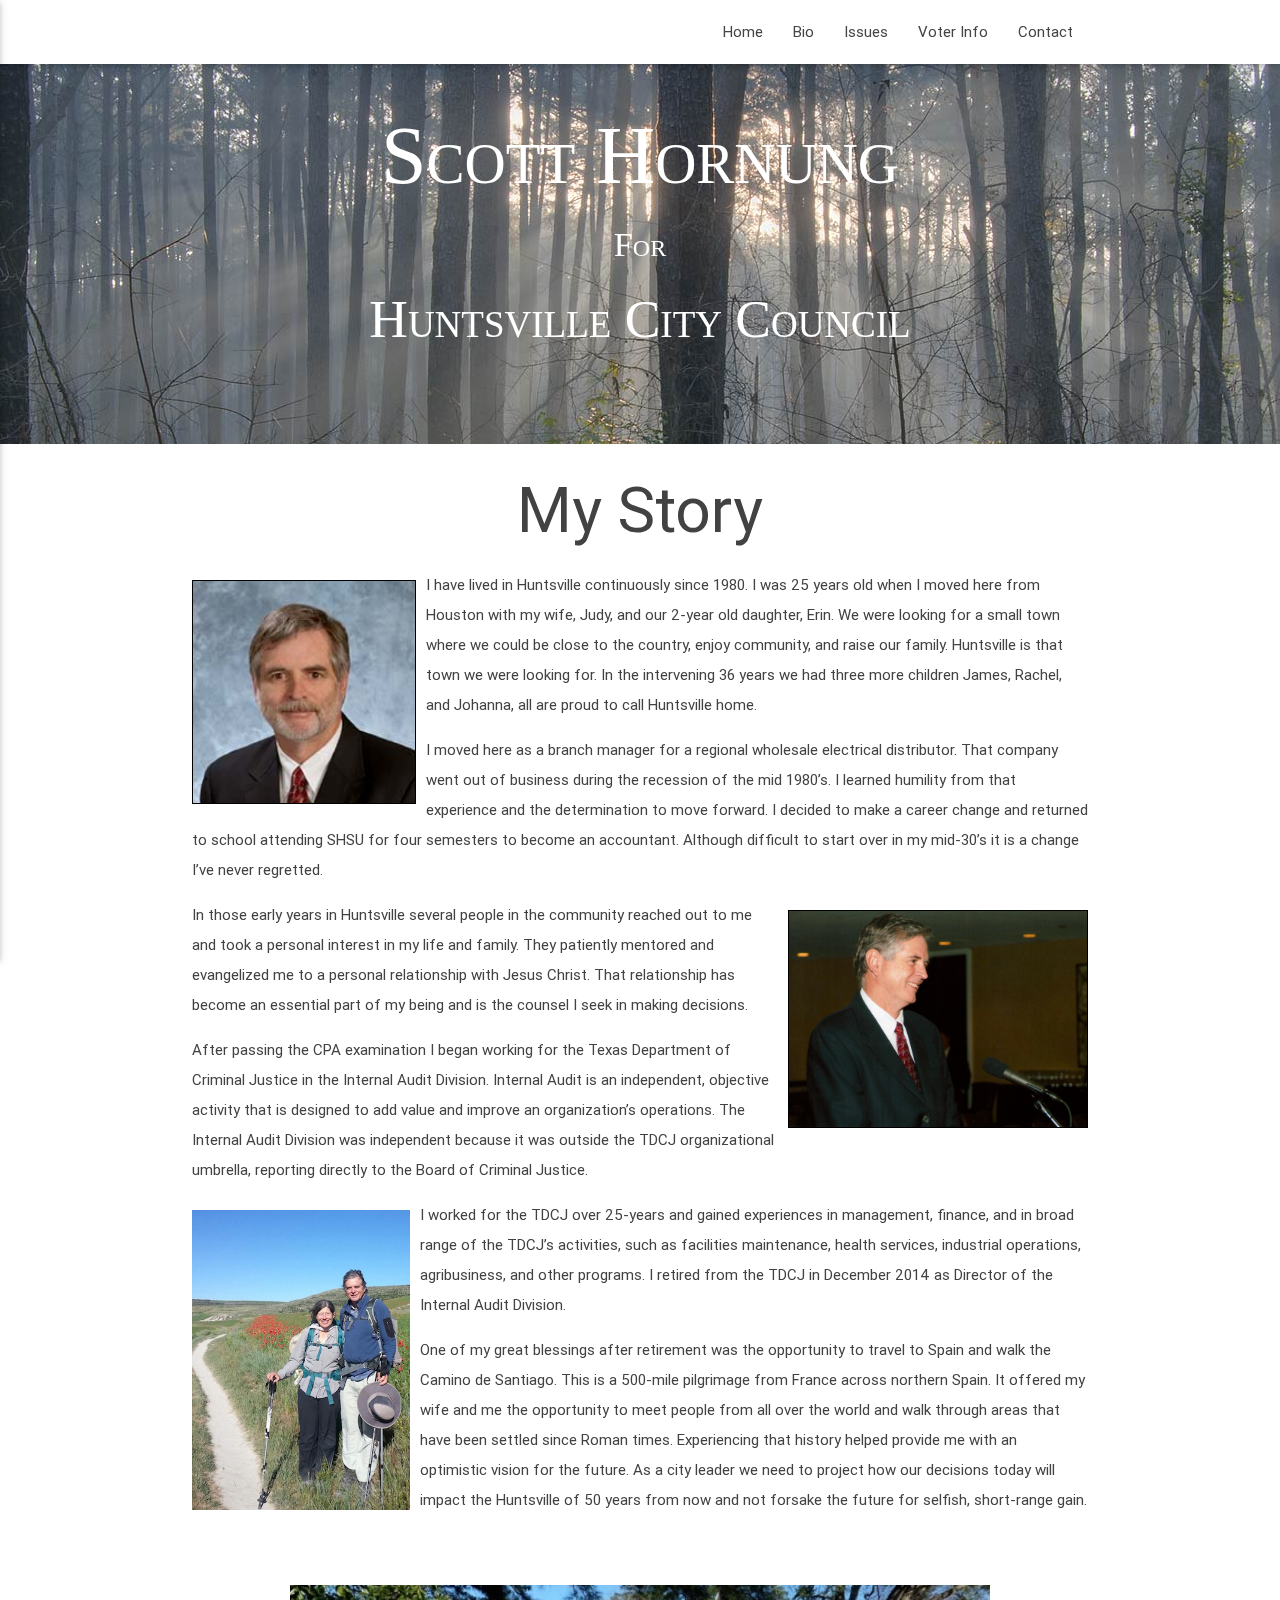
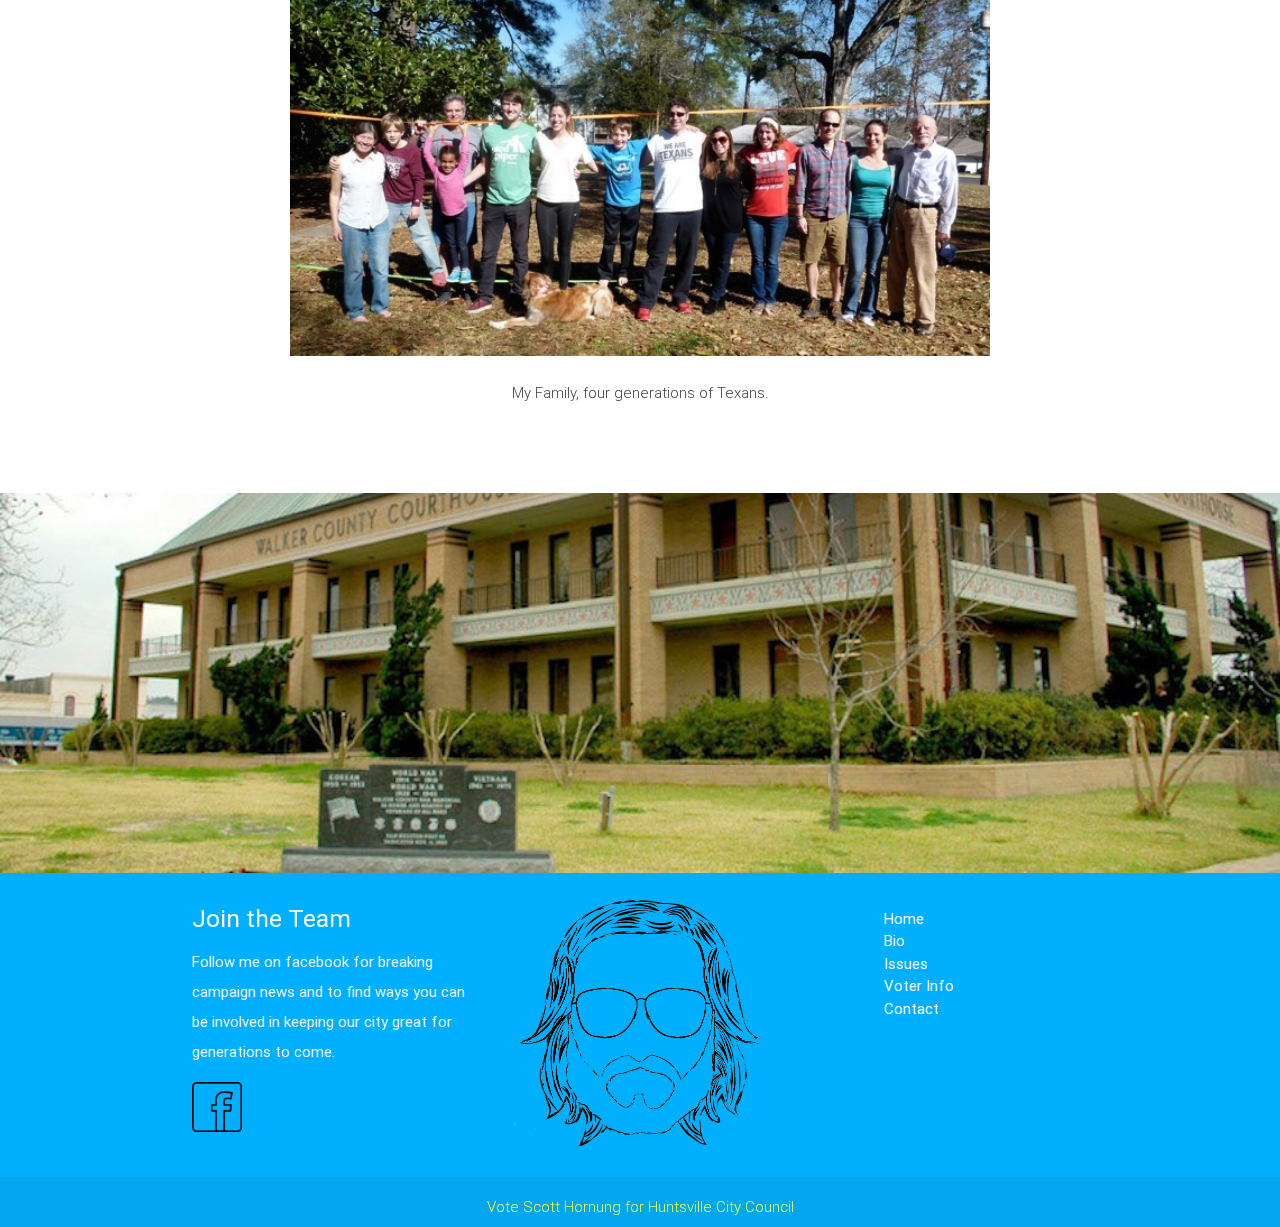
==== bio.html @ 7c2ae8bd "final draft" ====
<!DOCTYPE html>
<html lang="en">
<head>
  <meta http-equiv="Content-Type" content="text/html; charset=UTF-8"/>
  <meta name="viewport" content="width=device-width, initial-scale=1, maximum-scale=1.0, user-scalable=no"/>
  <title>Scott Hornung</title>

  <!-- CSS  -->
  <link href="https://fonts.googleapis.com/icon?family=Material+Icons" rel="stylesheet">
  <link href="css/materialize.css" type="text/css" rel="stylesheet" media="screen,projection"/>
  <link href="css/style.css" type="text/css" rel="stylesheet" media="screen,projection"/>
</head>
<body>

<!-- Navbar -->
  <nav class="white" role="navigation">
    <div class="nav-wrapper container">
      <!-- <a id="logo-container" href="#" class="brand-logo left">Scott Hornung</a> -->
      <ul class="right hide-on-med-and-down">
        <li><a href="index.html">Home</a></li>
        <li><a href="bio.html">Bio</a></li>
        <li><a href="issues.html">Issues</a></li>
        <li><a href="voters.html">Voter Info</a></li>
        <li><a href="contact.html">Contact</a></li>
      </ul>

      <ul id="nav-mobile" class="side-nav">
        <li><a href="index.html">Home</a></li>
        <li><a href="bio.html">Bio</a></li>
        <li><a href="issues.html">Issues</a></li>
        <li><a href="endorsements.html">Voter Info</a></li>
        <li><a href="contact.html">Contact</a></li>
      </ul>
      <a href="#" data-activates="nav-mobile" class="button-collapse"><i class="material-icons">menu</i></a>
    </div>
  </nav>
<!-- Navbar End -->

<div id="index-banner" class="parallax-container">
    <div class="section no-pad-bot">
      <div class="container">
        <br><br>
        <div class="row center hide-on-med-and-down">
          <h1 class="header center white-text intro" id="introName">Scott Hornung</h1>
          <h4 class="header white-text intro">For</h4>
          <h2 class="header center white-text intro">Huntsville City Council</h2>
        </div>
        <br><br>
      </div>
    </div>
    <div class="parallax">
      <img src="images/nationalForest.jpg">
    </div>
  </div>

  <div class="container grey-text text-darken-3">
    <h1 class="center">My Story</h1>
    <div id="bioContent">
      <img src="images/scottHeadshot.jpg" alt="Headshot of Scott Hornung" id="headshot" class="photo left">
      
      <p>I have lived in Huntsville continuously since 1980.  I was 25 years old when I moved here from Houston with my wife, Judy, and our 2-year old daughter, Erin.  We were looking for a small town where we could be close to the country, enjoy community, and raise our family.  Huntsville is that town we were looking for.  In the intervening 36 years we had three more children James, Rachel, and Johanna, all are proud to call Huntsville home.</p>

      <p>I moved here as a branch manager for a regional wholesale electrical distributor.  That company went out of business during the recession of the mid 1980’s.  I learned humility from that experience and the determination to move forward.   I decided to make a career change and returned to school attending SHSU for four semesters to become an accountant.  Although difficult to start over in my mid-30’s it is a change I’ve never regretted.</p>

      <img src="images/scottTalks.jpg" alt="Scott Hornung speaking at TDCJ board meeting" class="photo right" id="scottAtTdcj">

      <p>In those early years in Huntsville several people in the community reached out to me and took a personal interest in my life and family.  They patiently mentored and evangelized me to a personal relationship with Jesus Christ.  That relationship has become an essential part of my being and is the counsel I seek in making decisions.</p>

       

      <p>After passing the CPA examination I began working for the Texas Department of Criminal Justice in the Internal Audit Division.  Internal Audit is an independent, objective activity that is designed to add value and improve an organization’s operations.  The Internal Audit Division was independent because it was outside the TDCJ organizational umbrella, reporting directly to the Board of Criminal Justice.</p>

      <img class="left" src="images/scottInSpain.jpg" alt="Walking the Camino" id="caminoPhoto">

      <p>I worked for the TDCJ over 25-years and gained experiences in management, finance, and in broad range of the TDCJ’s activities, such as facilities maintenance, health services, industrial operations, agribusiness, and other programs.  I retired from the TDCJ in December 2014 as Director of the Internal Audit Division.</p>

      <p>One of my great blessings after retirement was the opportunity to travel to Spain and walk the Camino de Santiago.  This is a 500-mile pilgrimage from France across northern Spain.  It offered my wife and me the opportunity to meet people from all over the world and walk through areas that have been settled since Roman times.  Experiencing that history helped provide me with an optimistic vision for the future.  As a city leader we need to project how our decisions today will impact the Huntsville of 50 years from now and not forsake the future for selfish, short-range gain.</p> 

    </div>
  </div>

  <div class="row groupPhotoContainer">
    <div class="col s12 center">
      <img src="images/theGroup.jpeg" alt="Four Generations of Texas Family" class="img-responsive center" id="groupPhoto">
      <p class="center grey-text text-darken-3 light" id="caption">My Family, four generations of Texans.</p>
    </div>
  </div>

  <div id="index-banner" class="parallax-container">
    <div class="parallax"><img src="images/courthouse.jpg"></div>
  </div>

<!-- Footer -->
  <footer class="page-footer light-blue accent-3">
    <div class="container">
      <div class="row">
        <div class="col l4 s12">
          <h5 class="white-text">Join the Team</h5>
          <p class="grey-text text-lighten-4">Follow me on facebook for breaking campaign news and to find ways you can be involved in keeping our city great for generations to come.</p>
          <img src="images/facebook.png" alt="facebook link" id="fbLink">


        </div>
        <div class="col l4 s12">
          <div>
            <img src="images/scottLogoBlue.jpg" class="img-responsive" alt="Vote for Scott!" width="100%">
          </div>
        </div>
        <div class="col l4 s12">
          <ul id="footerLinks">
            <li><a class="footerLinks" href="index.html">Home</a></li>
            <li><a class="footerLinks" href="bio.html">Bio</a></li>
            <li><a class="footerLinks" href="issues.html">Issues</a></li>
            <li><a class="footerLinks" href="voters.html">Voter Info</a></li>
            <li><a class="footerLinks" href="contact.html">Contact</a></li>
          </ul>
        </div>
      </div>
    </div>
    <div class="footer-copyright">
      <div class="container">
        <p class="lime-text text-accent-2 bold center v-align-center">Vote Scott Hornung for Huntsville City Council</p>
      </div>
    </div>
  </footer>


  <!--  Scripts-->
  <script src="https://code.jquery.com/jquery-2.1.1.min.js"></script>
  <script src="js/materialize.js"></script>
  <script src="js/init.js"></script>
  <script src="js/main.js"></script>

  </body>
</html>
---- css/style.css ----
/*+++++++++++
HOME PAGE
+++++++++++ */

.intro{
  font-family: Baskerville, georgia, serif;
  font-variant: small-caps;
}

#introName{
  font-size: 82px;
}

/*+++++++++++
BIO
+++++++++++ */

#scottAtTdcj{
  width: 50%;
  max-width: 300px;
  margin-left: 10px;
  margin-top: 10px;
  margin-bottom: 10px;
}

#groupPhoto{
  width: 90%;
  max-width: 700px;
}

.groupPhotoContainer{
  margin-top: 70px;
  margin-bottom: 70px;
}

#headshot{
  width: 50%;
  max-width: 300px;
}

/*+++++++++++
ISSUES
+++++++++++ */

.issueTitle{
  font-size: 30px;
}

.issuesHeading{
  color: black;
}

#logoHolder{
  max-height: 350px;
}

#scottOnIssues{
  width: 100%;
  margin-top: 10px;
}

#firstRowIssues{
  margin-top: 70px;
  margin-bottom: 50px;

}

#secondRowIssues{
  margin-bottom: 70px;

}

/*+++++++++++
IMAGES
+++++++++++ */

.photo{
  border: 1px solid black;
}

#spainPhoto{
  width: 30%;
}

#headshot{
  width: 25%;
  margin-right: 10px;
  margin-bottom: 10px;
  margin-top: 10px;
}

#caminoPhoto{
  height: 300px;
  margin-right: 10px;
  margin-bottom: 10px;
  margin-top: 10px;
}

#scottInHuntsville{
  width: 30%;
  margin-left: 10px;
  margin-bottom: 10px;
  margin-top: 10px;
}

#logo{
  max-width: 100%;
  max-height: 300px;
  margin-left: auto;
  margin-right: auto;
  margin-top: 50px;
}

/*+++++++++++
CONTACT
+++++++++++ */

#scottAndJudy{
  max-height: 350px;
}

#contactContent{
  margin-top: 70px;
}

#email{
  padding-top: 15px;
  padding-bottom: 15px;
  border-radius: 5px;
  margin-top: 75px;
  margin-bottom: 75px;
}

@media only screen and (max-width : 824px){
  #email{
    font-size: 20px;
  }
}

/*+++++++++++
VOTER INFO
+++++++++++ */
#voterGuide{
  margin-bottom: 70px;
  margin-top: 70px;
}

#register{
  color: black;
}

#register:hover{
  color: blue;
}

/*+++++++++++
FOOTER
+++++++++++ */

#footerLinks{
  padding-left: 80px;
}

#fbLink{
  height: 50px;
}

  .footerLinks{
  color: white;
}

.footerLinks:hover{
  color: yellow;
}

/*+++++++++++
PARALAX DEFAULTS
+++++++++++ */

nav ul a,
nav .brand-logo {
  color: #444;
}

p {
  line-height: 2rem;
}

.button-collapse {
  color: #26a69a;
}

.parallax-container {
  min-height: 380px;
  line-height: 0;
  height: auto;
  color: rgba(255,255,255,.9);
}
  .parallax-container .section {
    width: 100%;
  }

@media only screen and (max-width : 992px) {
  .parallax-container .section {
    position: absolute;
    top: 40%;
  }
  #index-banner .section {
    top: 10%;
  }
}

@media only screen and (max-width : 600px) {
  #index-banner .section {
    top: 0;
  }
}

.icon-block {
  padding: 0 15px;
}
.icon-block .material-icons {
  font-size: inherit;
}

footer.page-footer {
  margin: 0;
}
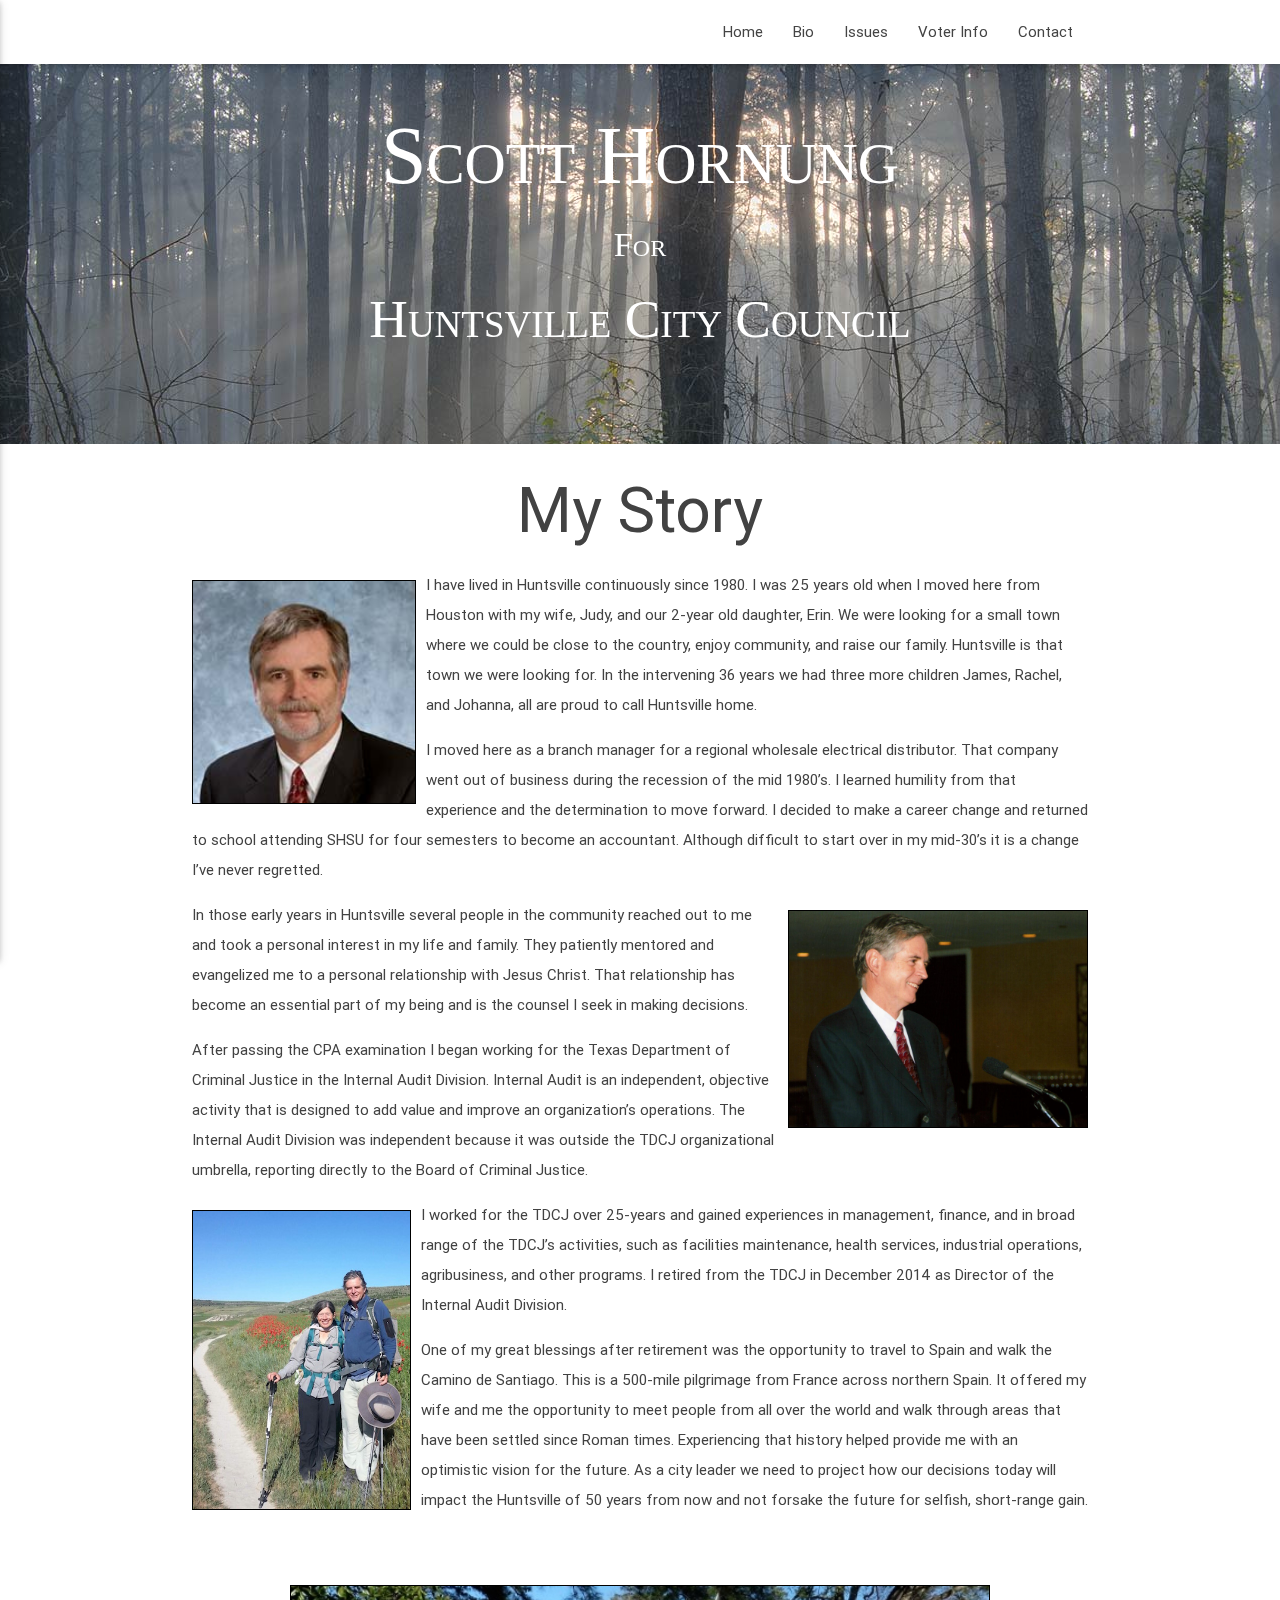
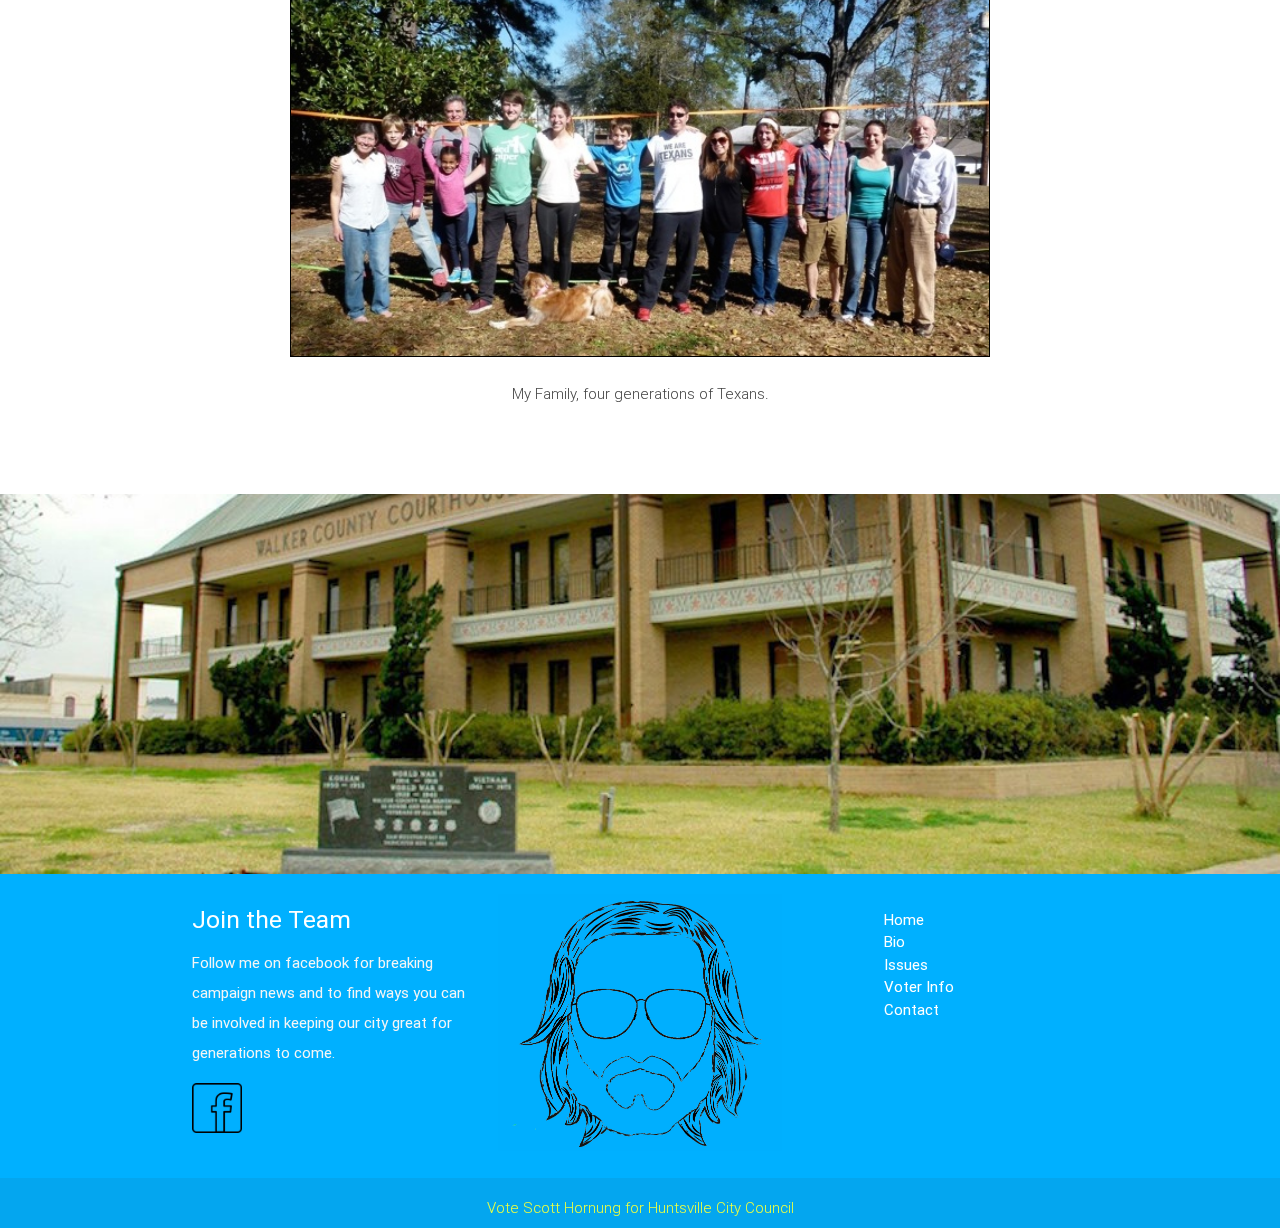
==== commit 2391dbb3: "optimizations for mobile view" ====
--- a/bio.html
+++ b/bio.html
@@ -28,7 +28,7 @@
         <li><a href="index.html">Home</a></li>
         <li><a href="bio.html">Bio</a></li>
         <li><a href="issues.html">Issues</a></li>
-        <li><a href="endorsements.html">Voter Info</a></li>
+        <li><a href="voters.html">Voter Info</a></li>
         <li><a href="contact.html">Contact</a></li>
       </ul>
       <a href="#" data-activates="nav-mobile" class="button-collapse"><i class="material-icons">menu</i></a>
@@ -49,7 +49,7 @@
       </div>
     </div>
     <div class="parallax">
-      <img src="images/nationalForest.jpg">
+      <img src="images/nationalForest.jpg" alt="Sun shining through pine trees in the Sam Houston National Forest" class="bannerImage">
     </div>
   </div>
 
@@ -70,7 +70,7 @@
 
       <p>After passing the CPA examination I began working for the Texas Department of Criminal Justice in the Internal Audit Division.  Internal Audit is an independent, objective activity that is designed to add value and improve an organization’s operations.  The Internal Audit Division was independent because it was outside the TDCJ organizational umbrella, reporting directly to the Board of Criminal Justice.</p>
 
-      <img class="left" src="images/scottInSpain.jpg" alt="Walking the Camino" id="caminoPhoto">
+      <img class="photo left" src="images/scottInSpain.jpg" alt="Walking the Camino" id="caminoPhoto">
 
       <p>I worked for the TDCJ over 25-years and gained experiences in management, finance, and in broad range of the TDCJ’s activities, such as facilities maintenance, health services, industrial operations, agribusiness, and other programs.  I retired from the TDCJ in December 2014 as Director of the Internal Audit Division.</p>
 
@@ -81,13 +81,13 @@
 
   <div class="row groupPhotoContainer">
     <div class="col s12 center">
-      <img src="images/theGroup.jpeg" alt="Four Generations of Texas Family" class="img-responsive center" id="groupPhoto">
+      <img src="images/theGroup.jpeg" alt="Four Generations of Texas Family" class="photo center" id="groupPhoto">
       <p class="center grey-text text-darken-3 light" id="caption">My Family, four generations of Texans.</p>
     </div>
   </div>
 
   <div id="index-banner" class="parallax-container">
-    <div class="parallax"><img src="images/courthouse.jpg"></div>
+    <div class="parallax"><img src="images/courthouse.jpg" alt="Walker County Courthouse" class="bannerImage"></div>
   </div>
 
 <!-- Footer -->
--- a/css/style.css
+++ b/css/style.css
@@ -48,6 +48,10 @@
 
 .issuesHeading{
   color: black;
+}
+
+.issueText{
+  padding: 5px;
 }
 
 #logoHolder{
@@ -111,6 +115,12 @@
   margin-top: 50px;
 }
 
+@media only screen and (max-width : 415px){
+  .bannerImage{
+    width: 125%;
+  }
+}
+
 /*+++++++++++
 CONTACT
 +++++++++++ */
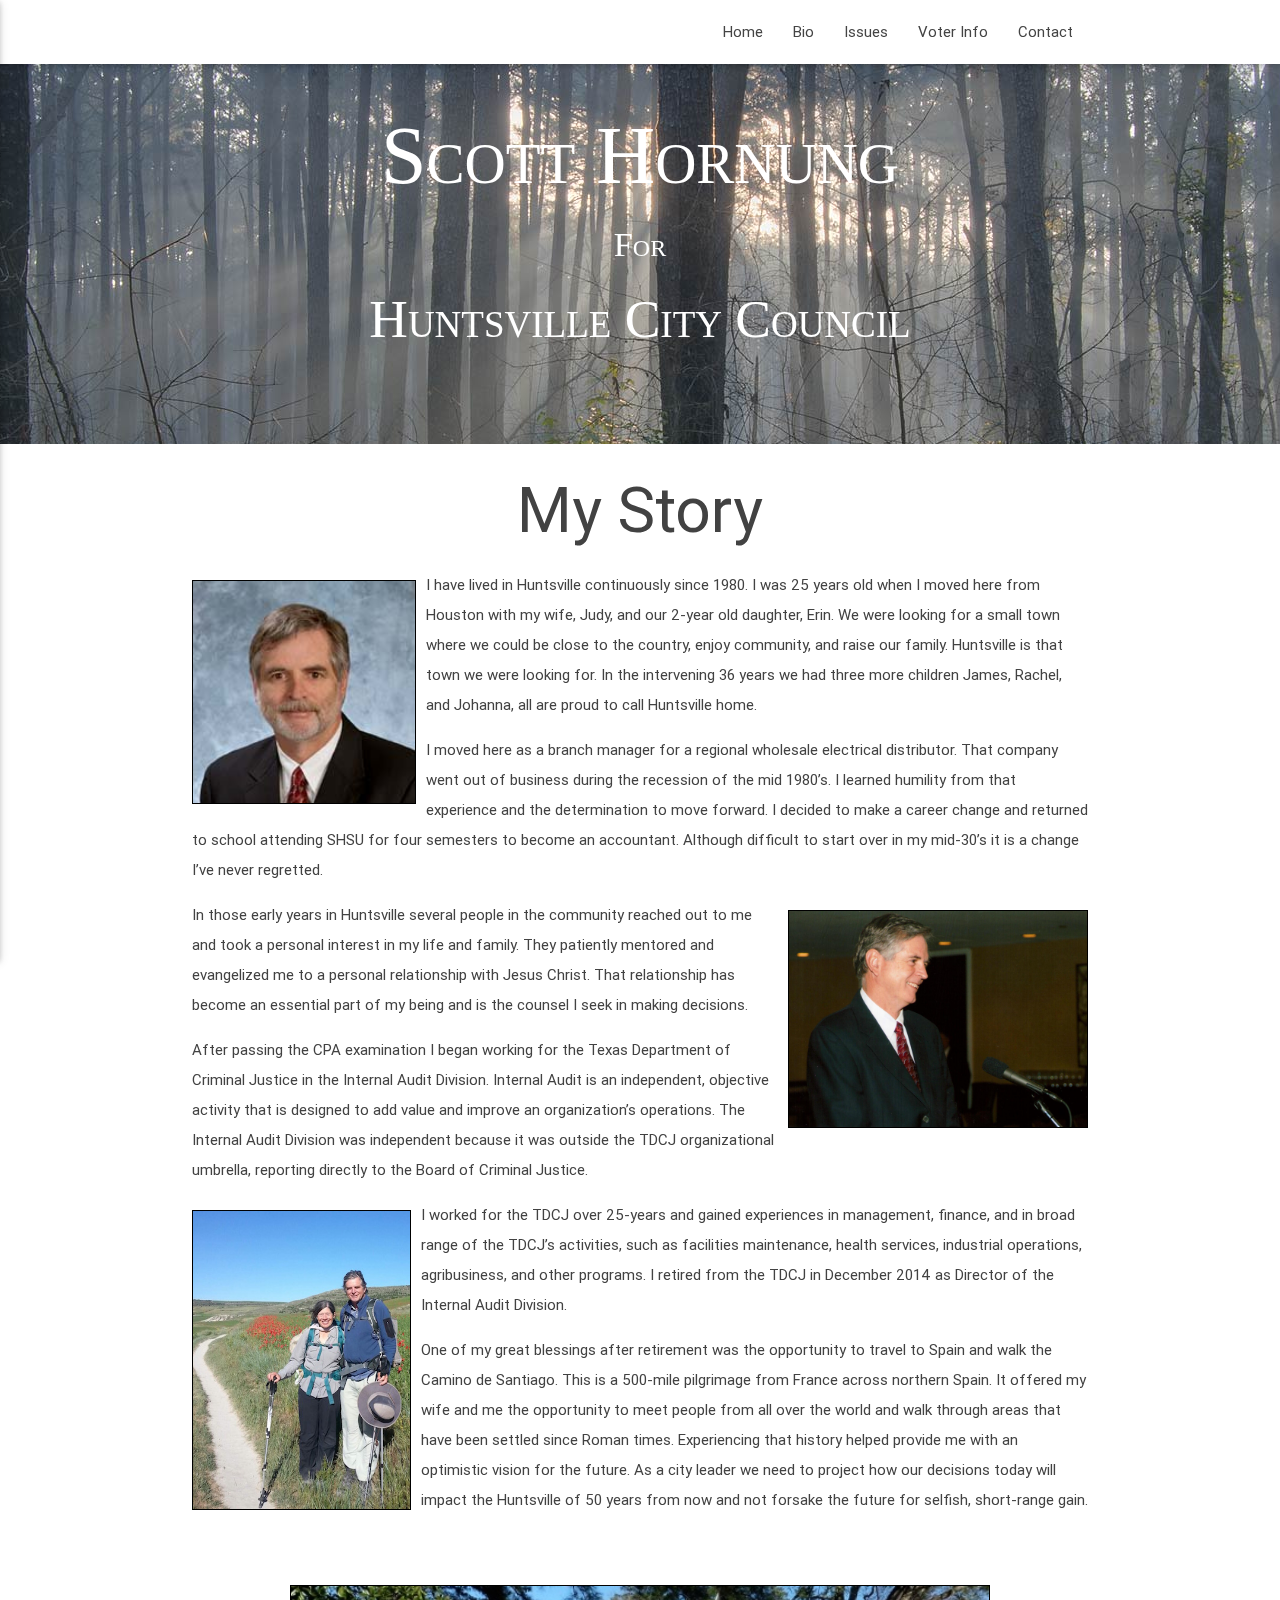
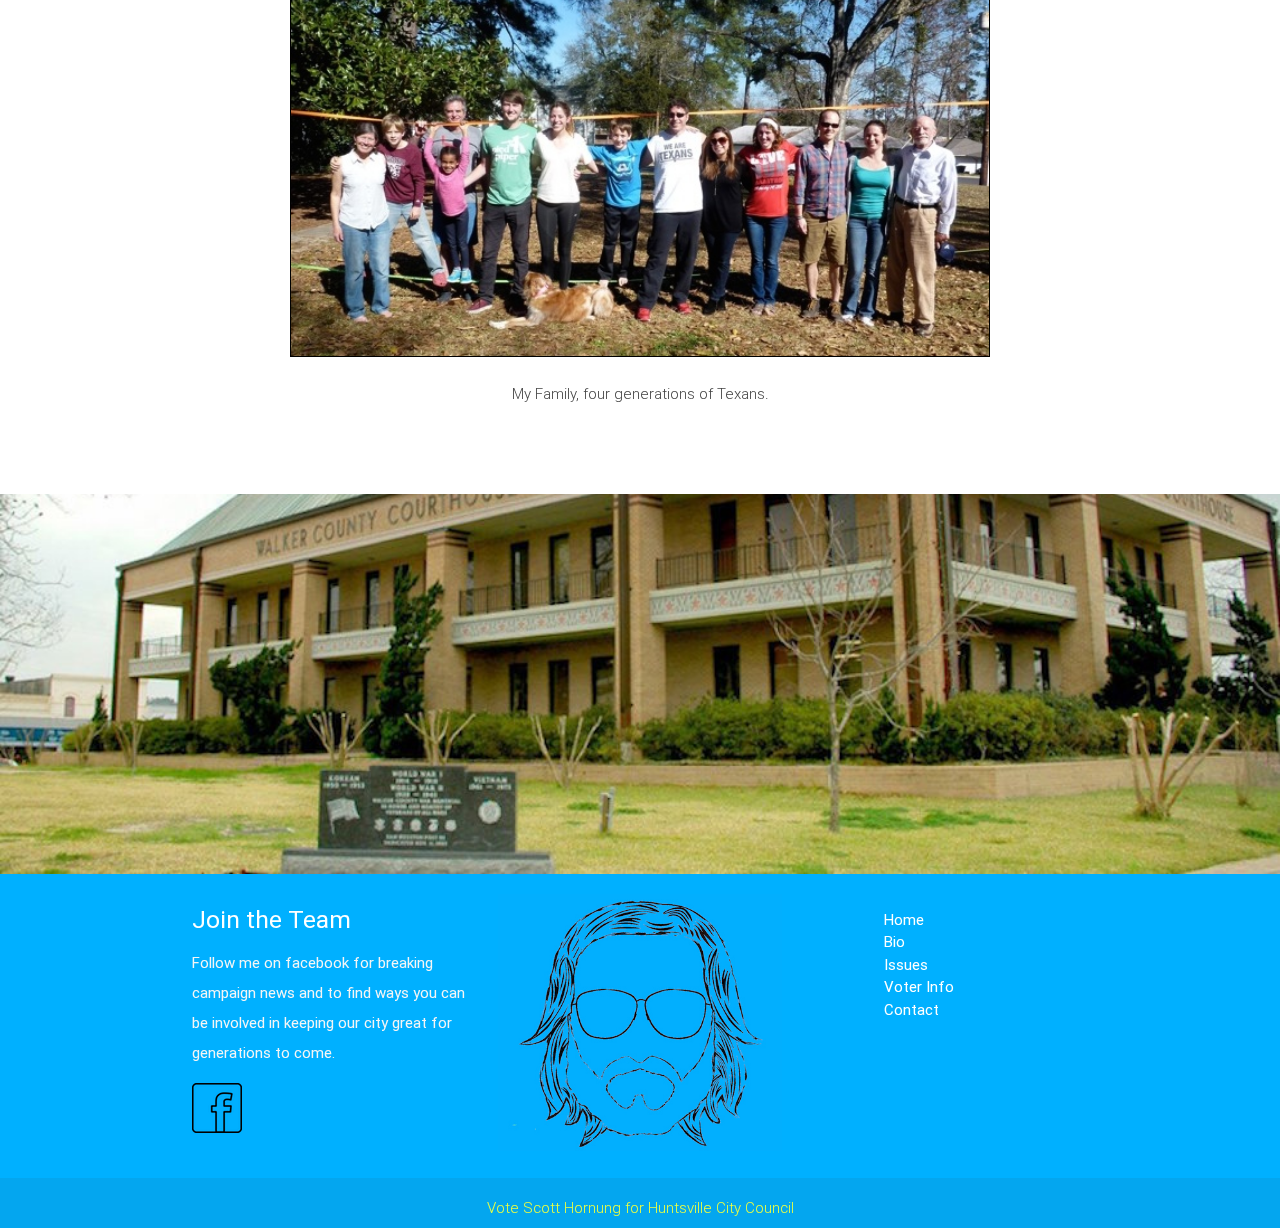
==== commit c8a77f17: "added meta description" ====
--- a/bio.html
+++ b/bio.html
@@ -3,6 +3,7 @@
 <head>
   <meta http-equiv="Content-Type" content="text/html; charset=UTF-8"/>
   <meta name="viewport" content="width=device-width, initial-scale=1, maximum-scale=1.0, user-scalable=no"/>
+  <meta name="description" content="Official Campaign page for Scott Hornung, Huntsville City Council 2016.">
   <title>Scott Hornung</title>
 
   <!-- CSS  -->
@@ -15,21 +16,20 @@
 <!-- Navbar -->
   <nav class="white" role="navigation">
     <div class="nav-wrapper container">
-      <!-- <a id="logo-container" href="#" class="brand-logo left">Scott Hornung</a> -->
       <ul class="right hide-on-med-and-down">
-        <li><a href="index.html">Home</a></li>
-        <li><a href="bio.html">Bio</a></li>
-        <li><a href="issues.html">Issues</a></li>
-        <li><a href="voters.html">Voter Info</a></li>
-        <li><a href="contact.html">Contact</a></li>
+        <li><a href="/index">Home</a></li>
+        <li><a href="/bio">Bio</a></li>
+        <li><a href="/issues">Issues</a></li>
+        <li><a href="/voters">Voter Info</a></li>
+        <li><a href="/contact">Contact</a></li>
       </ul>
 
       <ul id="nav-mobile" class="side-nav">
-        <li><a href="index.html">Home</a></li>
-        <li><a href="bio.html">Bio</a></li>
-        <li><a href="issues.html">Issues</a></li>
-        <li><a href="voters.html">Voter Info</a></li>
-        <li><a href="contact.html">Contact</a></li>
+        <li><a href="/index">Home</a></li>
+        <li><a href="/bio">Bio</a></li>
+        <li><a href="/issues">Issues</a></li>
+        <li><a href="/voters">Voter Info</a></li>
+        <li><a href="/contact">Contact</a></li>
       </ul>
       <a href="#" data-activates="nav-mobile" class="button-collapse"><i class="material-icons">menu</i></a>
     </div>
@@ -97,8 +97,7 @@
         <div class="col l4 s12">
           <h5 class="white-text">Join the Team</h5>
           <p class="grey-text text-lighten-4">Follow me on facebook for breaking campaign news and to find ways you can be involved in keeping our city great for generations to come.</p>
-          <img src="images/facebook.png" alt="facebook link" id="fbLink">
-
+          <img src="images/facebook.png" alt="facebook link" id="fbLink" class="hoverable">
 
         </div>
         <div class="col l4 s12">
@@ -108,11 +107,11 @@
         </div>
         <div class="col l4 s12">
           <ul id="footerLinks">
-            <li><a class="footerLinks" href="index.html">Home</a></li>
-            <li><a class="footerLinks" href="bio.html">Bio</a></li>
-            <li><a class="footerLinks" href="issues.html">Issues</a></li>
-            <li><a class="footerLinks" href="voters.html">Voter Info</a></li>
-            <li><a class="footerLinks" href="contact.html">Contact</a></li>
+            <li><a class="footerLinks" href="/index">Home</a></li>
+            <li><a class="footerLinks" href="/bio">Bio</a></li>
+            <li><a class="footerLinks" href="/issues">Issues</a></li>
+            <li><a class="footerLinks" href="/voters">Voter Info</a></li>
+            <li><a class="footerLinks" href="/contact">Contact</a></li>
           </ul>
         </div>
       </div>
@@ -131,5 +130,16 @@
   <script src="js/init.js"></script>
   <script src="js/main.js"></script>
 
+  <!-- Google Analytics -->
+  <script>
+    (function(i,s,o,g,r,a,m){i['GoogleAnalyticsObject']=r;i[r]=i[r]||function(){
+    (i[r].q=i[r].q||[]).push(arguments)},i[r].l=1*new Date();a=s.createElement(o),
+    m=s.getElementsByTagName(o)[0];a.async=1;a.src=g;m.parentNode.insertBefore(a,m)
+    })(window,document,'script','https://www.google-analytics.com/analytics.js','ga');
+
+    ga('create', 'UA-84012213-1', 'auto');
+    ga('send', 'pageview');
+  </script>
+
   </body>
 </html>
--- a/css/style.css
+++ b/css/style.css
@@ -46,6 +46,11 @@
   font-size: 30px;
 }
 
+#issueHeading{
+  margin-top: 70px;
+  margin-bottom: 70px;
+}
+
 .issuesHeading{
   color: black;
 }
@@ -60,13 +65,11 @@
 
 #scottOnIssues{
   width: 100%;
-  margin-top: 10px;
+  margin-top: 20px;
 }
 
 #firstRowIssues{
-  margin-top: 70px;
   margin-bottom: 50px;
-
 }
 
 #secondRowIssues{
@@ -119,6 +122,10 @@
   .bannerImage{
     width: 125%;
   }
+
+  #longhorns{
+    
+  }
 }
 
 /*+++++++++++
@@ -155,12 +162,13 @@
   margin-top: 70px;
 }
 
-#register{
-  color: black;
-}
-
-#register:hover{
-  color: blue;
+.btn{
+  margin-top: 20px;
+  background-color: #e65100;
+}
+
+.btn:hover{
+  background-color: #e65100;
 }
 
 /*+++++++++++
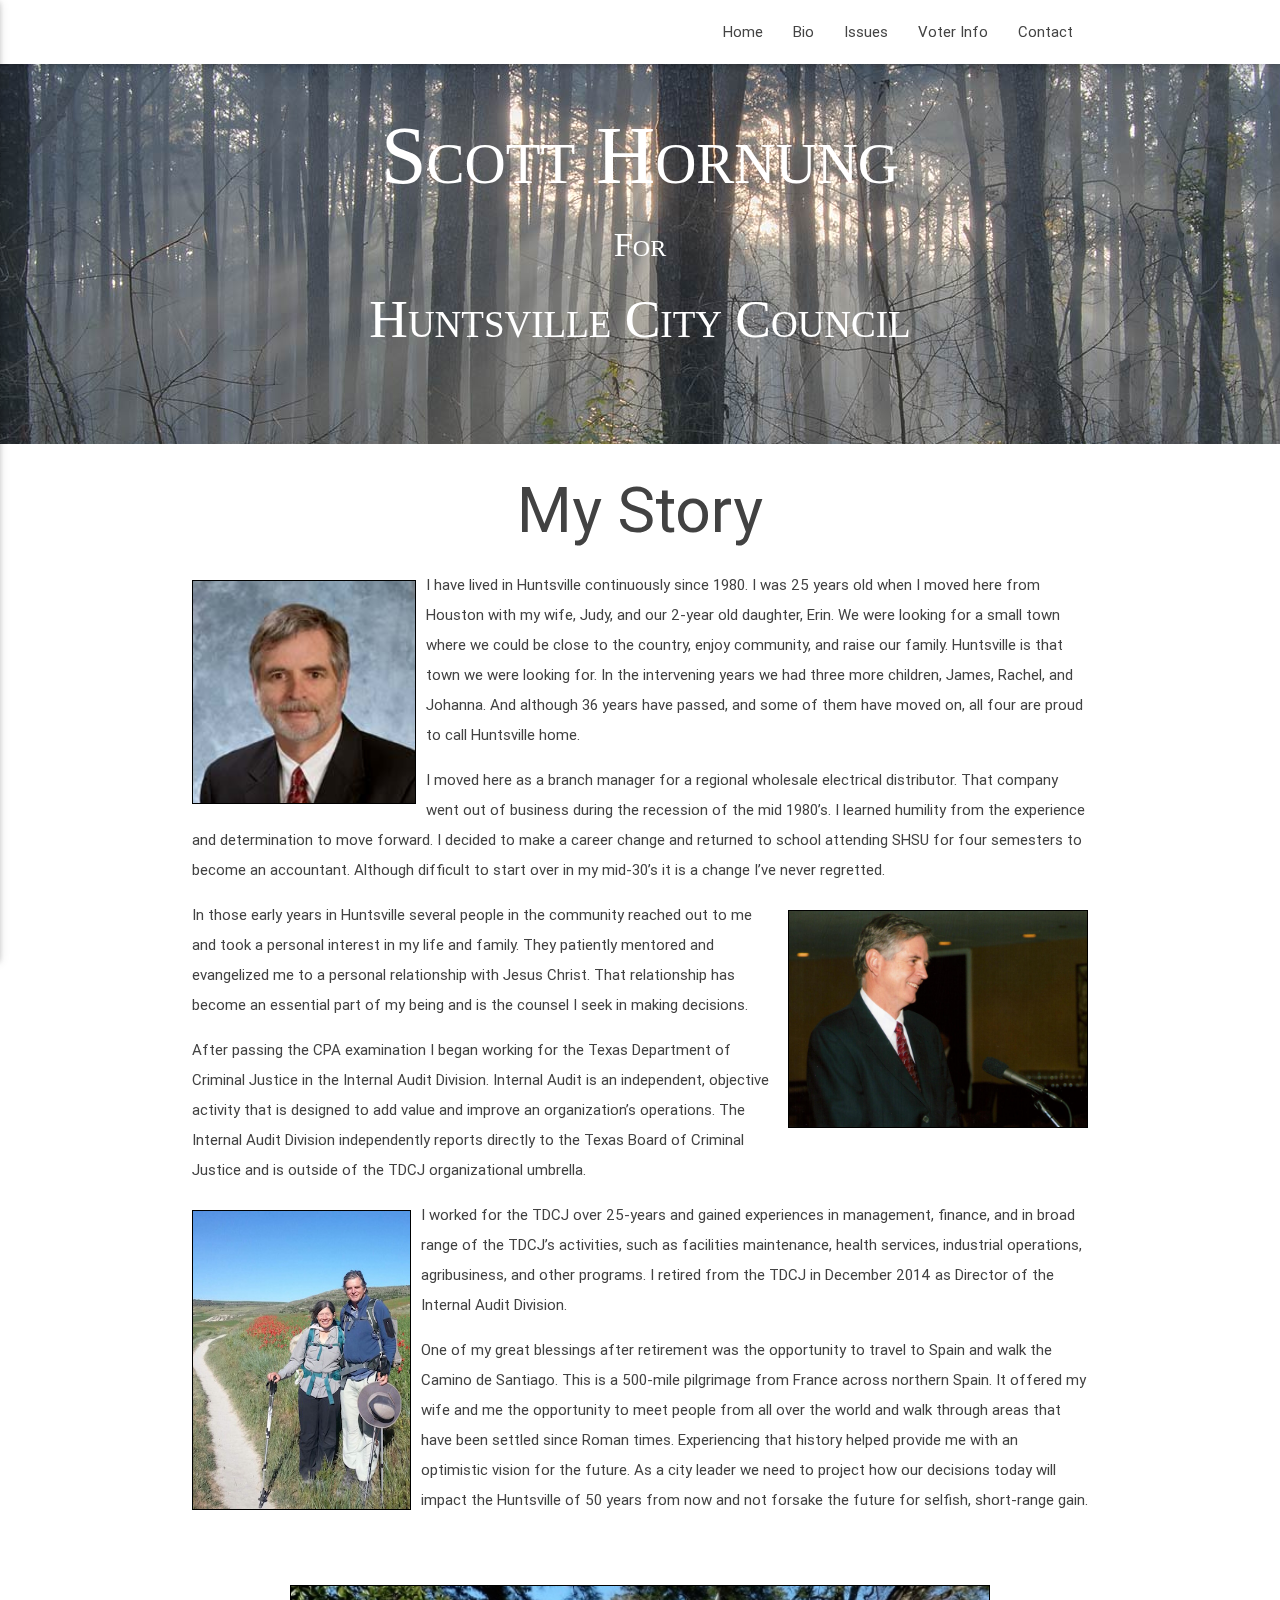
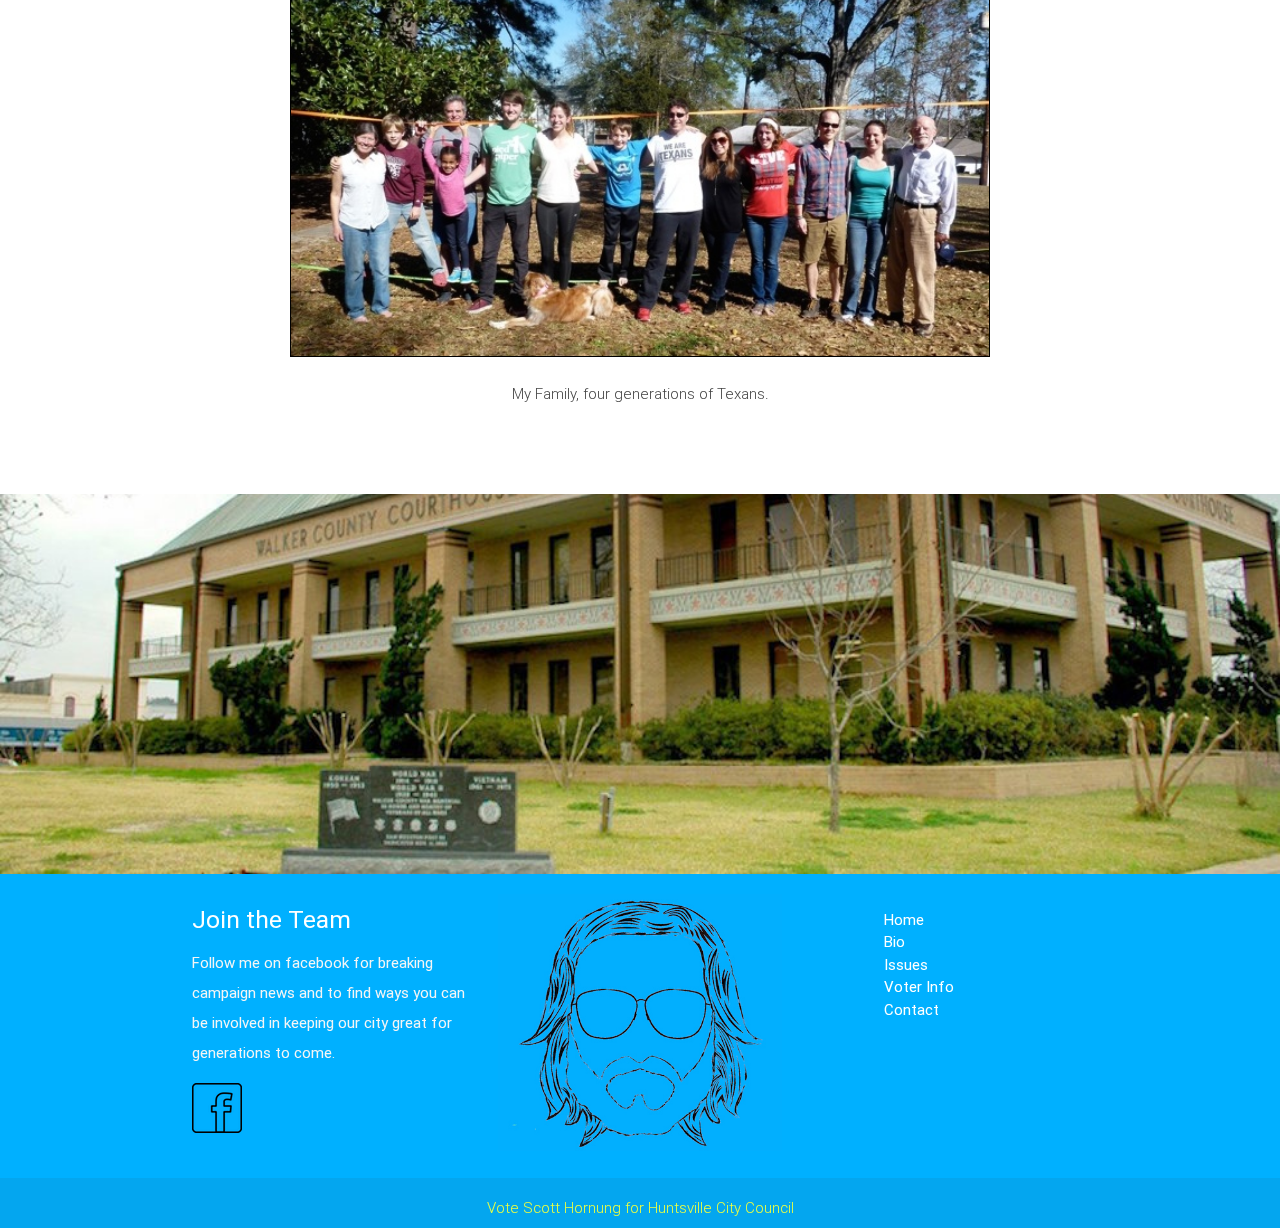
==== commit 504458e6: "updating responsiveness" ====
--- a/bio.html
+++ b/bio.html
@@ -58,9 +58,9 @@
     <div id="bioContent">
       <img src="images/scottHeadshot.jpg" alt="Headshot of Scott Hornung" id="headshot" class="photo left">
       
-      <p>I have lived in Huntsville continuously since 1980.  I was 25 years old when I moved here from Houston with my wife, Judy, and our 2-year old daughter, Erin.  We were looking for a small town where we could be close to the country, enjoy community, and raise our family.  Huntsville is that town we were looking for.  In the intervening 36 years we had three more children James, Rachel, and Johanna, all are proud to call Huntsville home.</p>
+      <p>I have lived in Huntsville continuously since 1980.  I was 25 years old when I moved here from Houston with my wife, Judy, and our 2-year old daughter, Erin.  We were looking for a small town where we could be close to the country, enjoy community, and raise our family.  Huntsville is that town we were looking for.  In the intervening years we had three more children, James, Rachel, and Johanna.  And although 36 years have passed, and some of them have moved on, all four are proud to call Huntsville home.</p>
 
-      <p>I moved here as a branch manager for a regional wholesale electrical distributor.  That company went out of business during the recession of the mid 1980’s.  I learned humility from that experience and the determination to move forward.   I decided to make a career change and returned to school attending SHSU for four semesters to become an accountant.  Although difficult to start over in my mid-30’s it is a change I’ve never regretted.</p>
+      <p>I moved here as a branch manager for a regional wholesale electrical distributor.  That company went out of business during the recession of the mid 1980’s.  I learned humility from the experience and determination to move forward.   I decided to make a career change and returned to school attending SHSU for four semesters to become an accountant.  Although difficult to start over in my mid-30’s it is a change I’ve never regretted.</p>
 
       <img src="images/scottTalks.jpg" alt="Scott Hornung speaking at TDCJ board meeting" class="photo right" id="scottAtTdcj">
 
@@ -68,7 +68,7 @@
 
        
 
-      <p>After passing the CPA examination I began working for the Texas Department of Criminal Justice in the Internal Audit Division.  Internal Audit is an independent, objective activity that is designed to add value and improve an organization’s operations.  The Internal Audit Division was independent because it was outside the TDCJ organizational umbrella, reporting directly to the Board of Criminal Justice.</p>
+      <p>After passing the CPA examination I began working for the Texas Department of Criminal Justice in the Internal Audit Division.  Internal Audit is an independent, objective activity that is designed to add value and improve an organization’s operations.  The Internal Audit Division independently reports directly to the Texas Board of Criminal Justice and is outside of the TDCJ organizational umbrella.</p>
 
       <img class="photo left" src="images/scottInSpain.jpg" alt="Walking the Camino" id="caminoPhoto">
 
--- a/css/style.css
+++ b/css/style.css
@@ -9,6 +9,12 @@
 
 #introName{
   font-size: 82px;
+}
+
+@media only screen and (max-width : 400px){
+  .intro{
+    font-size: 40px;
+  }
 }
 
 /*+++++++++++
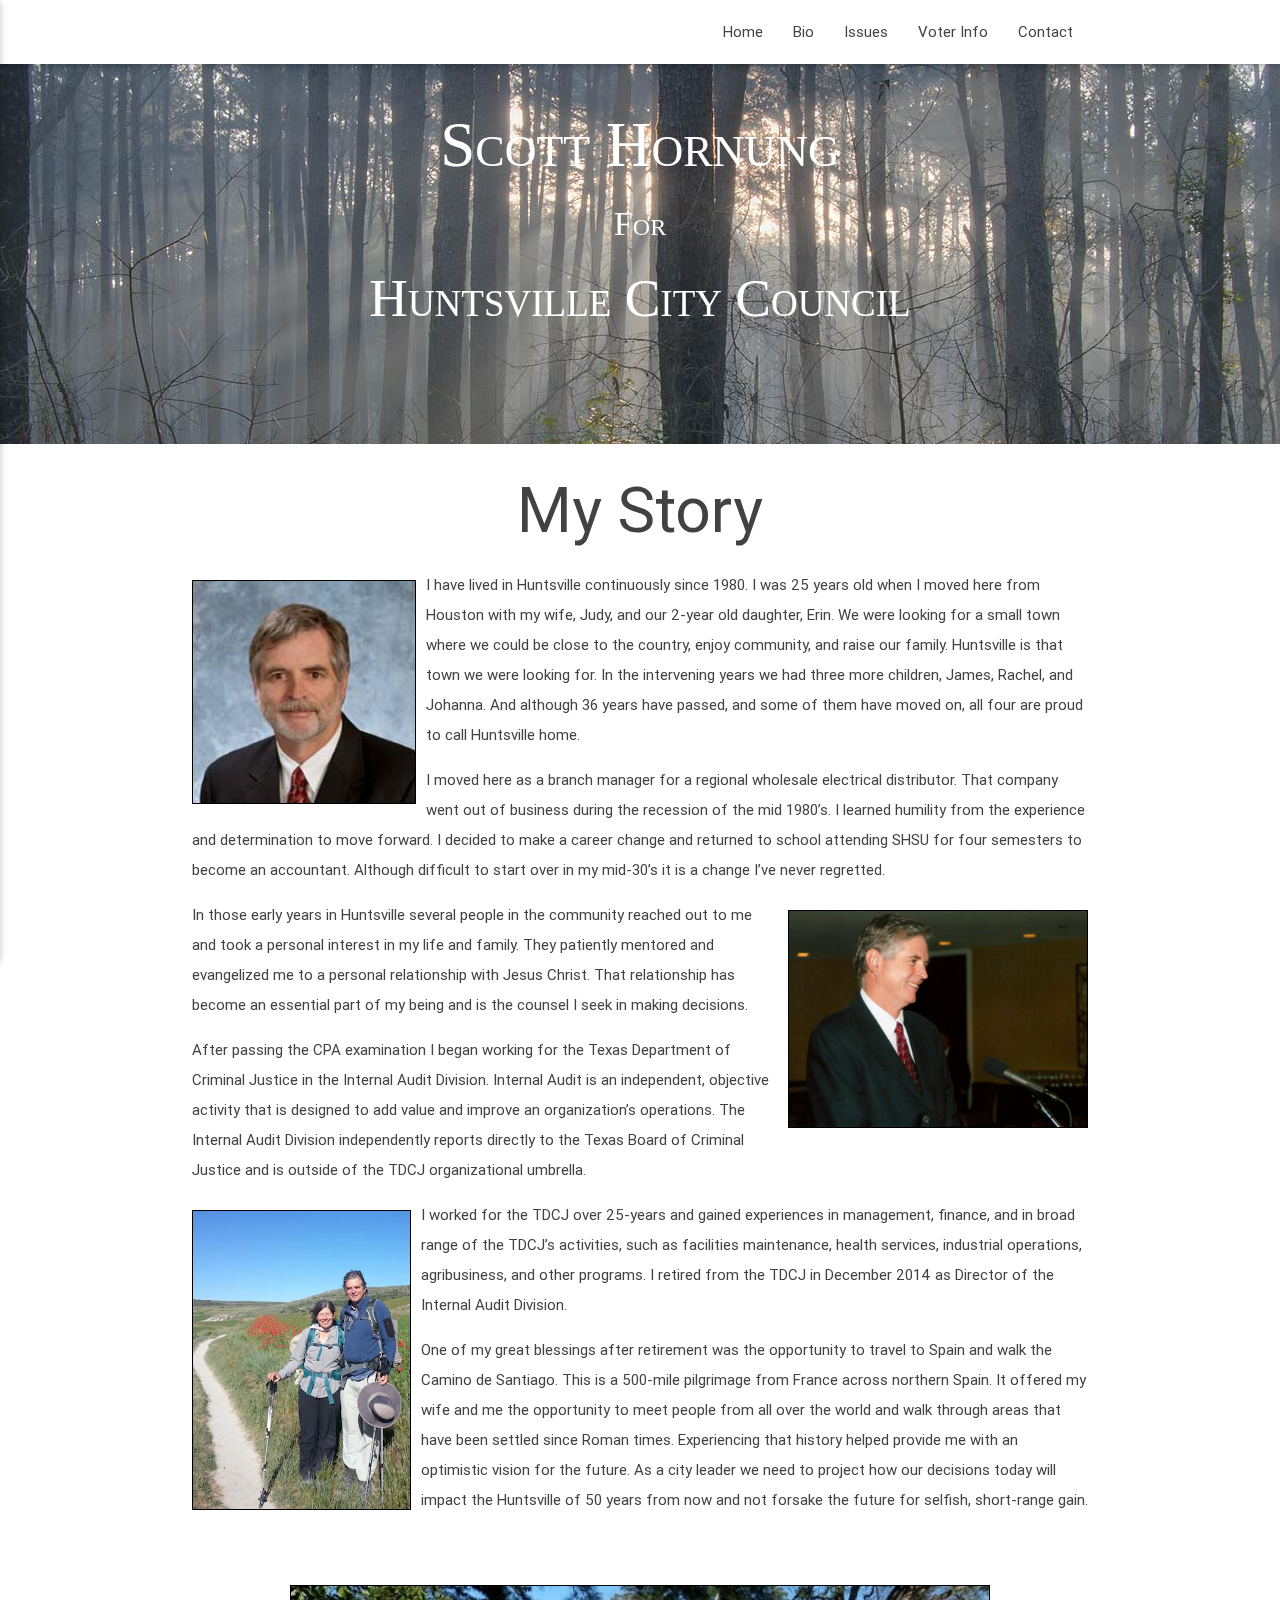
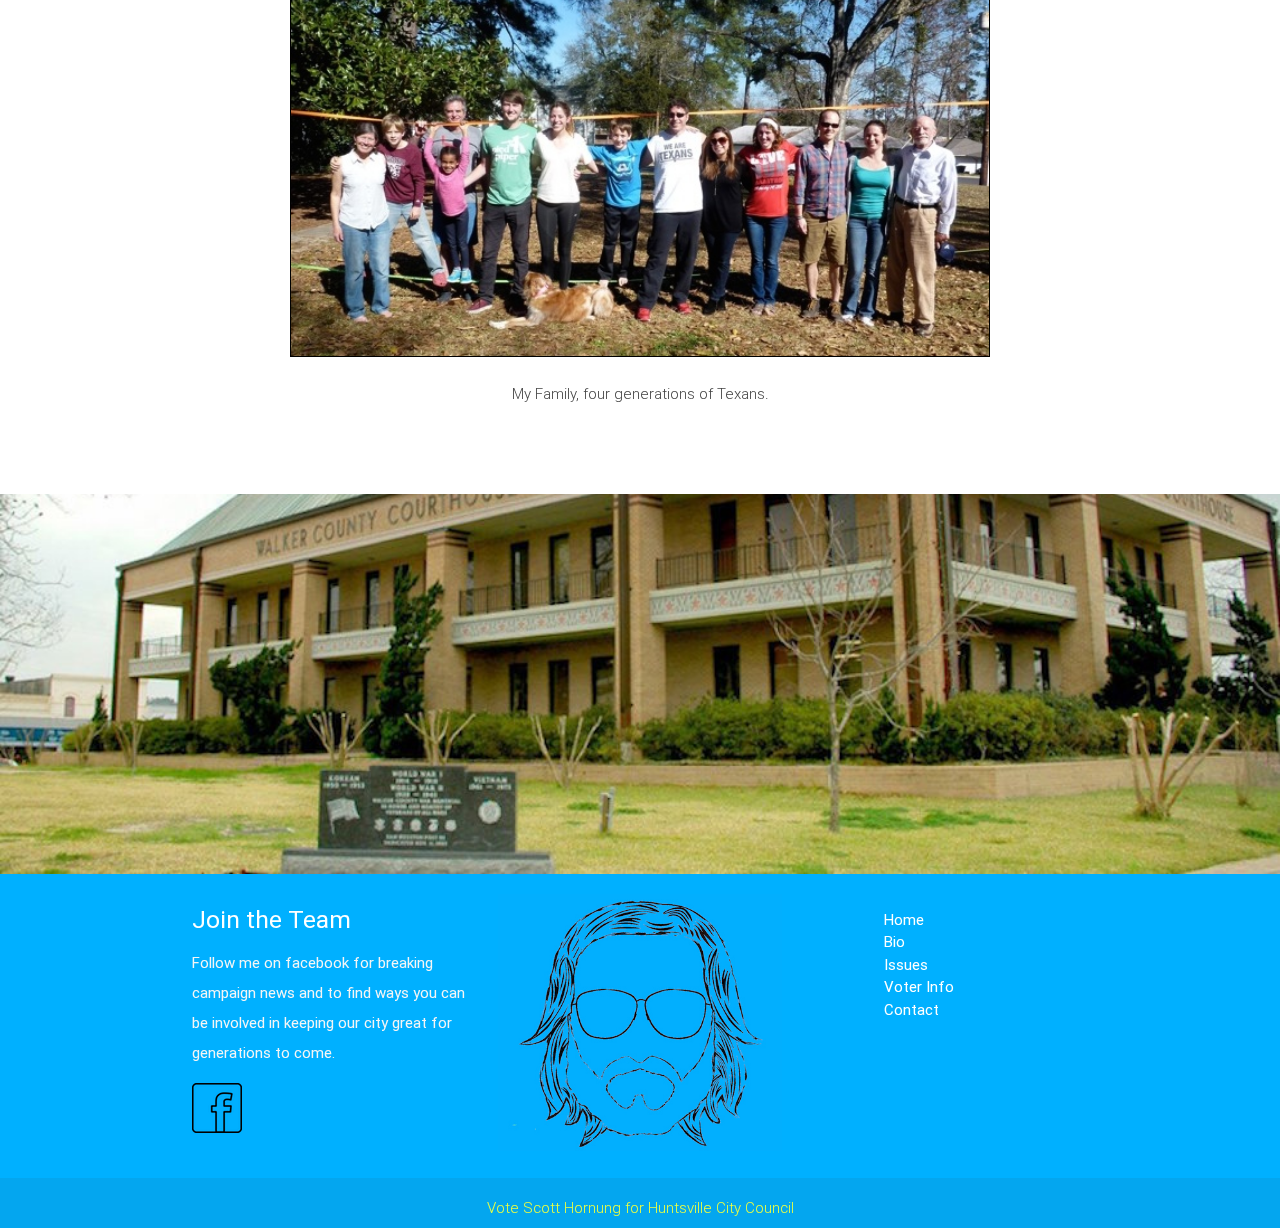
==== commit 415fc327: "responsive text for headings on all pages" ====
--- a/bio.html
+++ b/bio.html
@@ -40,9 +40,9 @@
     <div class="section no-pad-bot">
       <div class="container">
         <br><br>
-        <div class="row center hide-on-med-and-down">
-          <h1 class="header center white-text intro" id="introName">Scott Hornung</h1>
-          <h4 class="header white-text intro">For</h4>
+        <div class="row center">
+          <h1 class="header center white-text intro">Scott Hornung</h1>
+          <h4 class="header center white-text intro">For</h4>
           <h2 class="header center white-text intro">Huntsville City Council</h2>
         </div>
         <br><br>
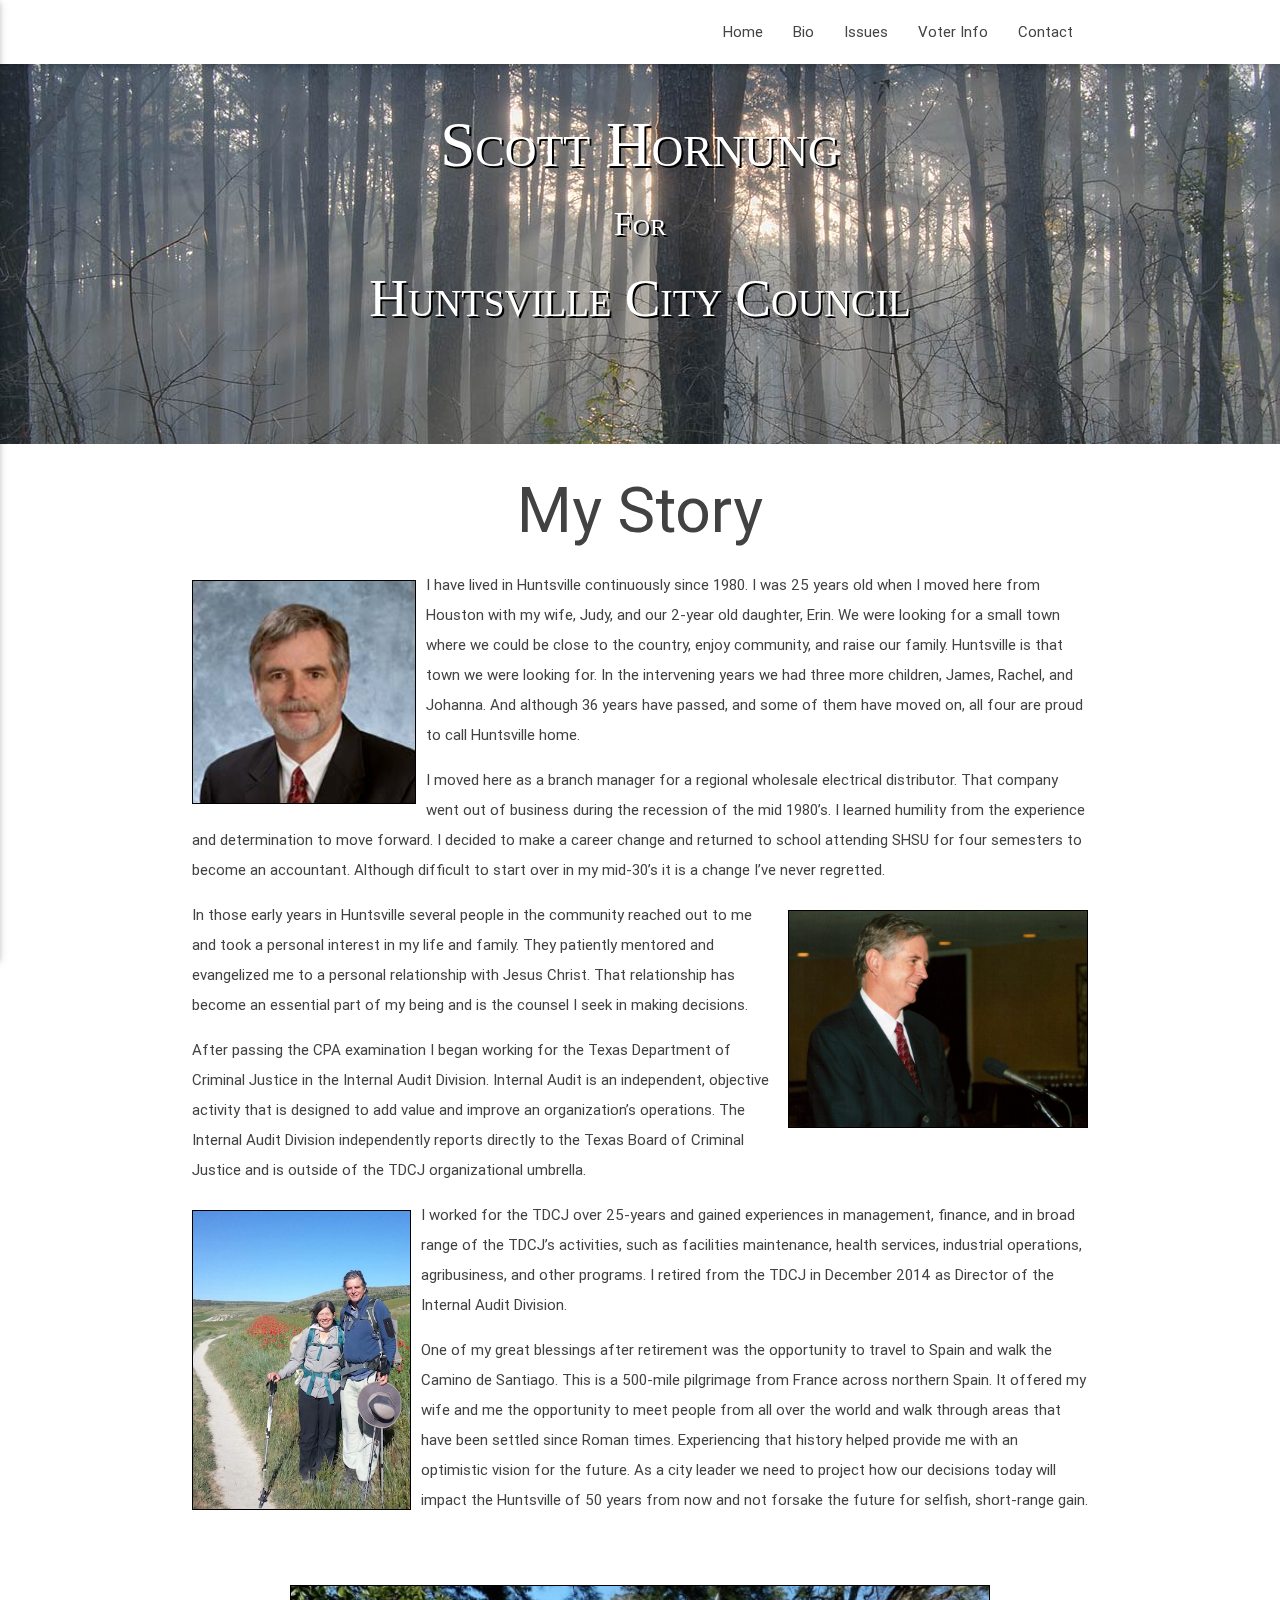
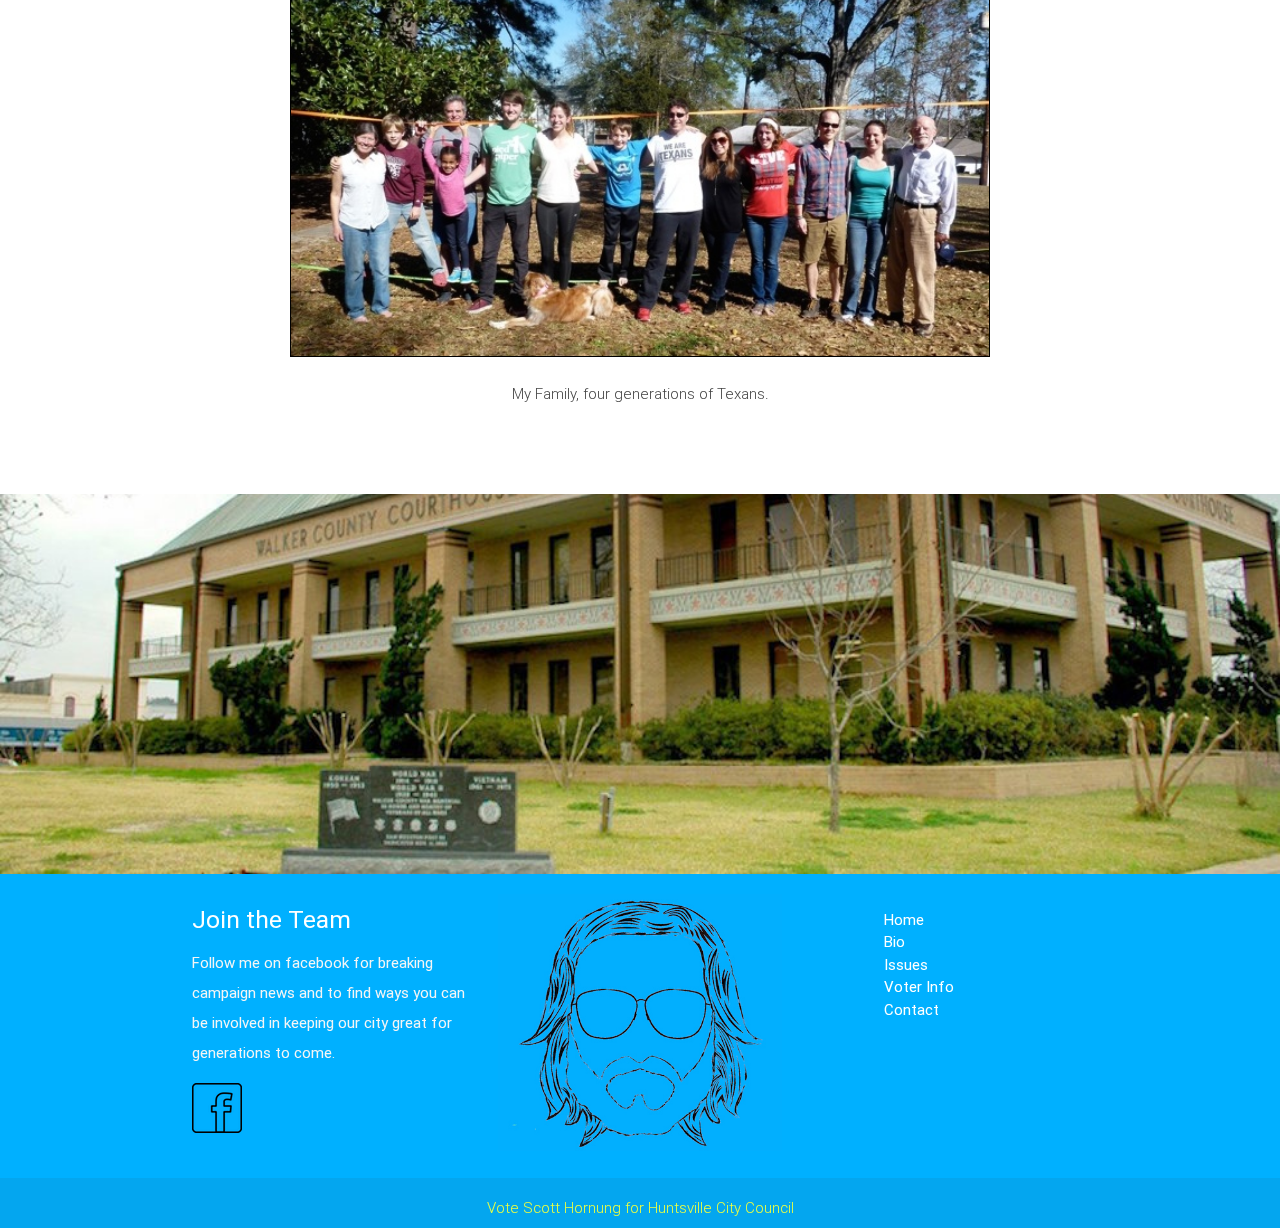
==== commit 10a75f1e: "added text shadow to heading and link to facebook" ====
--- a/bio.html
+++ b/bio.html
@@ -97,7 +97,7 @@
         <div class="col l4 s12">
           <h5 class="white-text">Join the Team</h5>
           <p class="grey-text text-lighten-4">Follow me on facebook for breaking campaign news and to find ways you can be involved in keeping our city great for generations to come.</p>
-          <img src="images/facebook.png" alt="facebook link" id="fbLink" class="hoverable">
+          <a href="https://www.facebook.com/hornung2016" target="_blank"><img src="images/facebook.png" alt="facebook link" id="fbLink" class="hoverable"></a>
 
         </div>
         <div class="col l4 s12">
--- a/css/style.css
+++ b/css/style.css
@@ -15,6 +15,10 @@
   .intro{
     font-size: 40px;
   }
+}
+
+.header{
+  text-shadow: 2px 2px black;
 }
 
 /*+++++++++++
